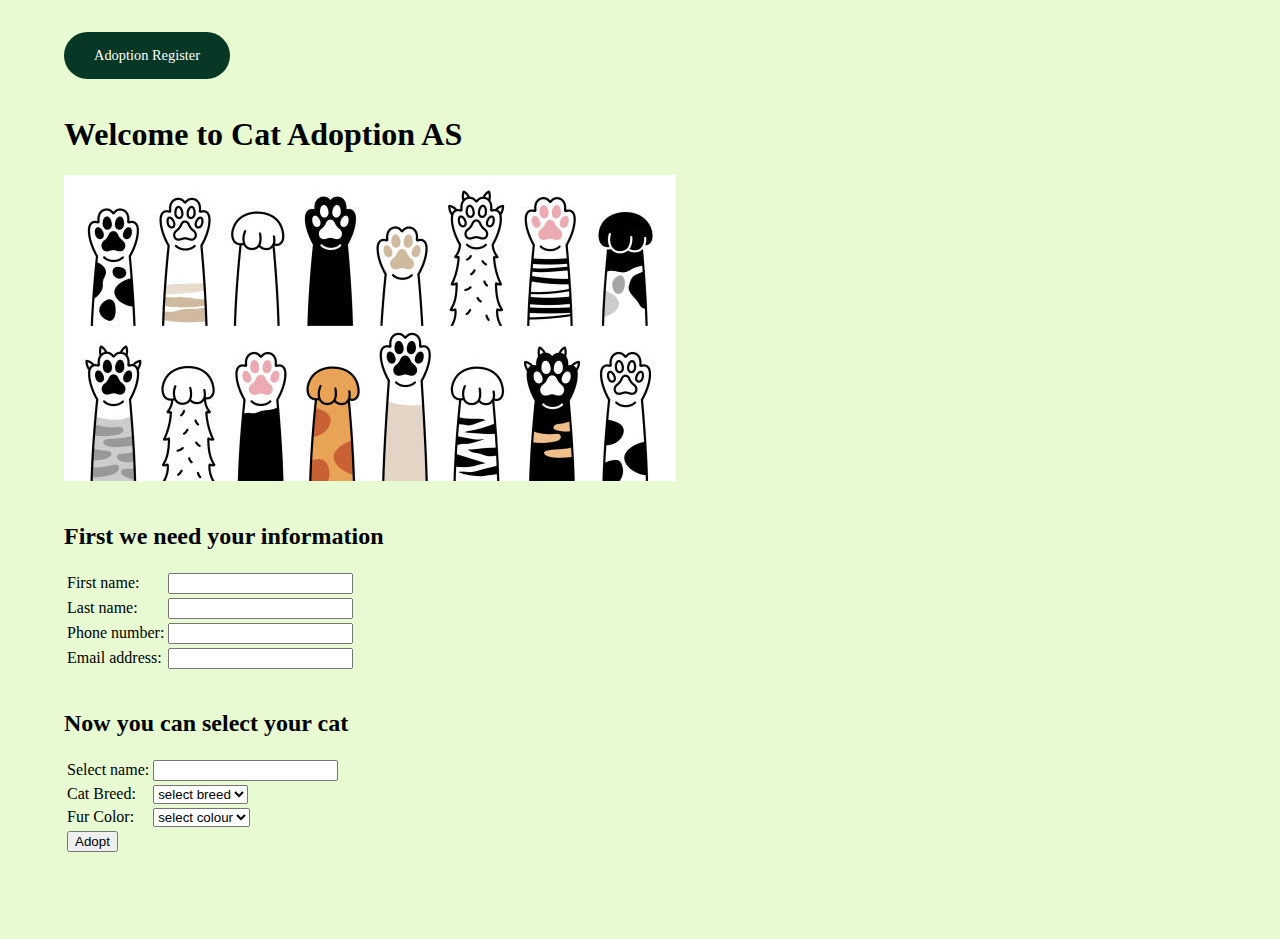
==== playingWithEndpoints/src/main/resources/static/index.html @ 9e173026 "cat adoption plying with endpoints" ====
<!DOCTYPE html>
<html lang="en">
<head>
    <meta charset="UTF-8">
    <title>Pussy Cat</title>
    <script src="https://ajax.googleapis.com/ajax/libs/jquery/3.7.1/jquery.min.js"></script>
    <script src="script.js"></script>
    <link rel="stylesheet" href="styling.css">

</head>
<body>
<a class="btn" href="adoptionregister.html">Adoption Register</a>
<h1>Welcome to Cat Adoption AS</h1>

<div>
    <img src="images/headerCatPows.jpg" alt="Cat Pows">
</div>
<br>
<h2>First we need your information</h2>
<table>
    <tr>
        <td><label for="firstName">First name: </label> </td>
        <td><input id="firstName"></td>
    </tr>
    <tr>
        <td><label for="lastName">Last name: </label> </td>
        <td><input id="lastName"></td>
    </tr>
    <tr>
        <td><label for="phoneNumber">Phone number:</label></td>
        <td><input id="phoneNumber"></td>
    </tr>
    <tr>
        <td><label for="emailAddress">Email address:</label> </td>
        <td><input id="emailAddress"></td>
    </tr>
</table>

<br>
<h2>Now you can select your cat</h2>
<table>
    <tr>
        <td>
            <label for="catName">Select name: </label>
        </td>
        <td>
            <input id="catName">
        </td>
    </tr>
    <tr>
        <td>
            <label for="breed">Cat Breed: </label>
        </td>
        <td>
            <select name="breed" id="breed">
                <option value="" selected disabled>select breed</option>
                <option value="bengal">Bengal cat</option>
                <option value="abyssinian">Abyssinian</option>
            </select>
        </td>
    </tr>
    <tr>
        <td>
            <label for="color">Fur Color: </label>
        </td>
        <td>
            <select name="color" id="color">
                <option value="" selected disabled> select colour</option>
                <option value="orange">Orange</option>
                <option value="grey">Grey</option>
                <option value="brown">Brown</option>
                <option value="black">Black</option>
                <option value="freckly">Freckly</option>
            </select>
        </td>
    </tr>
    <tr>
        <td>
            <button id="adopt">Adopt</button>
        </td>
    </tr>
</table>

<br><br>
<div id="catImg"></div>
<div id="yourCats"></div>

<div id="customers"></div>



</body>
</html>
---- playingWithEndpoints/src/main/resources/static/styling.css ----
body{
    background-color: RGB(231, 250, 210);
    margin-top: 2rem;
    margin-bottom: 3rem;
    margin-left: 4rem;

}
label{
    font-family: "DecoType Naskh";
}
h1, h2{
    font-family: Avenir;
}
.btn{
    background-color: #073826; /* Green */
    border-radius: 30px;
    color: white;
    padding: 15px 30px;
    text-align: center;
    text-decoration: none;
    display: inline-block;
    font-size: 16px;
    font-family: "Avenir Next";
    font-size: 90%;
    margin-bottom: 1rem;
}
a:hover {
    background-color: 	#026440;
}
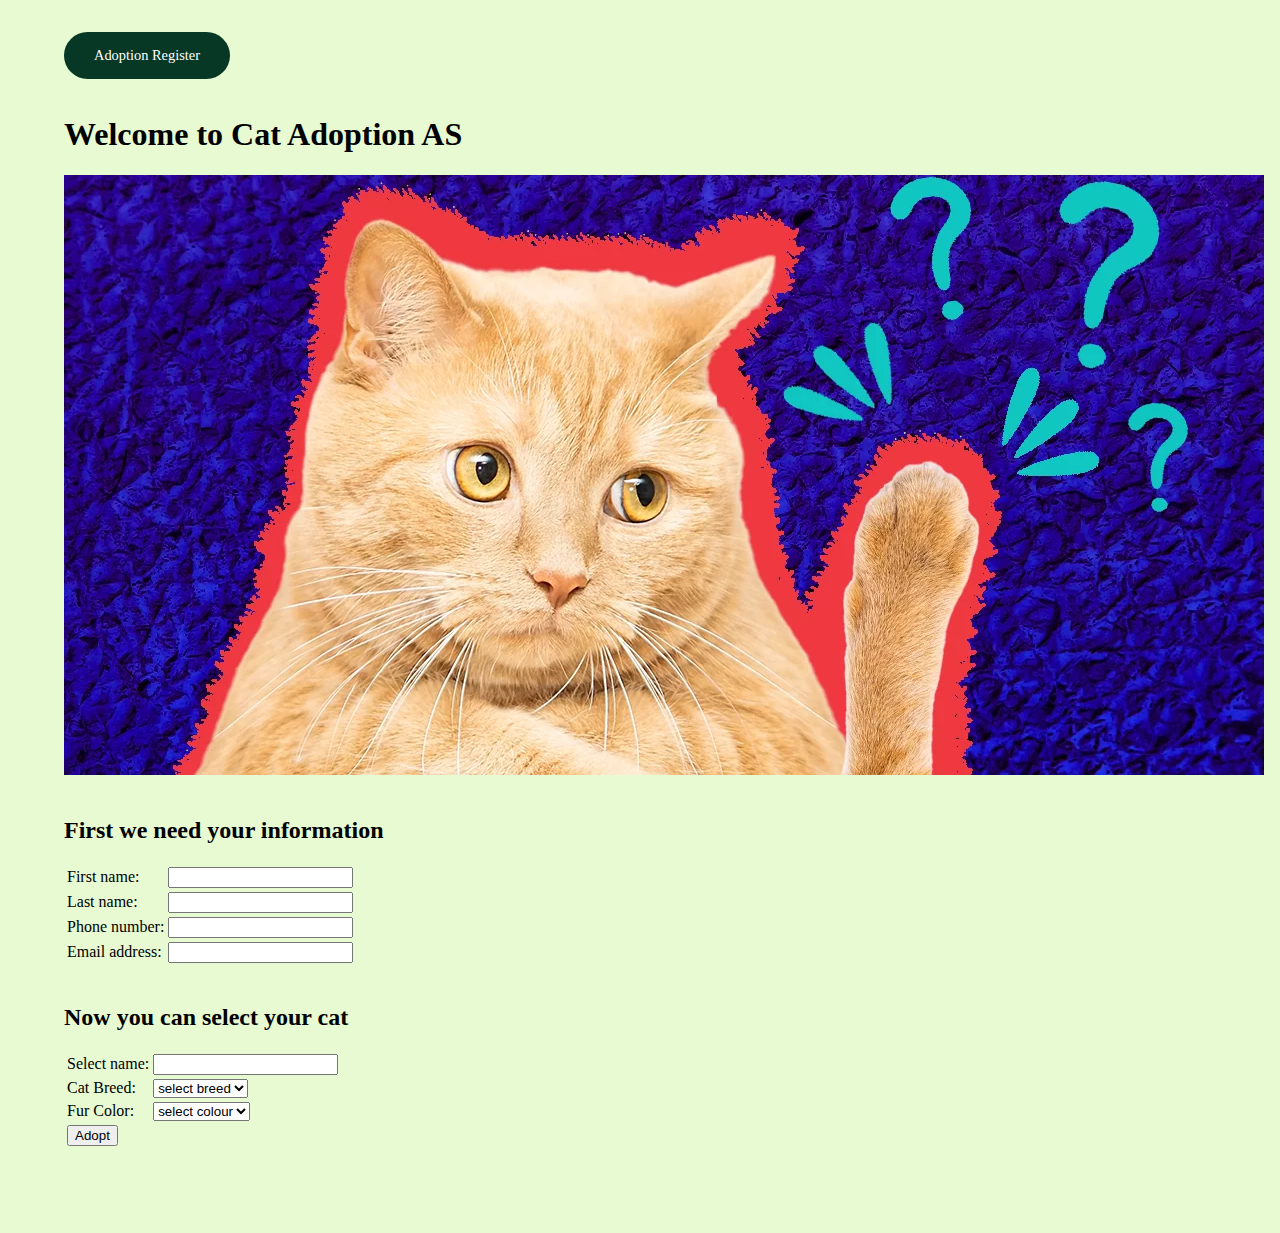
==== commit ec53f524: "cat adoption plying with endpoints" ====
--- a/playingWithEndpoints/src/main/resources/static/index.html
+++ b/playingWithEndpoints/src/main/resources/static/index.html
@@ -13,7 +13,7 @@
 <h1>Welcome to Cat Adoption AS</h1>
 
 <div>
-    <img src="images/headerCatPows.jpg" alt="Cat Pows">
+    <img src="images/catPows.webp" alt="Cat Pows">
 </div>
 <br>
 <h2>First we need your information</h2>
